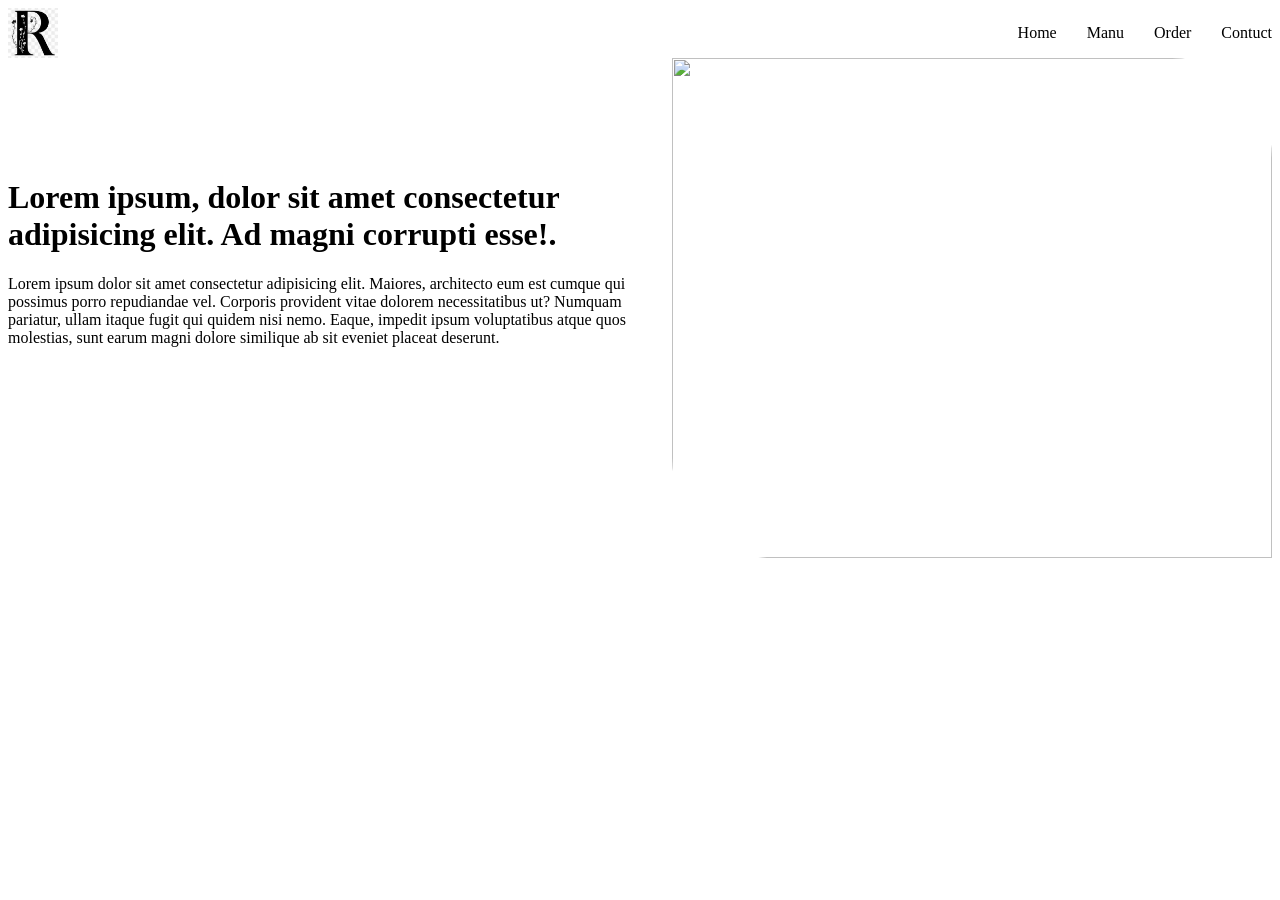
==== index.html @ 22c67a63 "fixted img and file name" ====
<!DOCTYPE html>
<html lang="en">
    <head>
        <meta charset="UTF-8">
        <meta name="viewport" content="width=device-width, initial-scale=1.0">
        <title>ramasta</title>
        <link rel="shortcut icon" href="./image/download.jpg"
            type="image/x-icon">
    </head>
    <body>
        <nav style="display:flex;justify-content: space-between;">
            <img height="50px" width="50px" src="./image/download.jpg"
                alt="logo">
            <ul style="display:flex; list-style: none; gap:30px;">
                <li>Home</li>
                <li>Manu</li>
                <li>Order</li>
                <li>Contuct</li>
            </ul>
        </nav>
        <header style="display:flex; justify-content: space-between; ">
            <div style="margin-top:100px" class="Text">
                <h1>Lorem ipsum, dolor sit amet consectetur adipisicing elit. Ad
                    magni corrupti esse!.</h1>

                <p>Lorem ipsum dolor sit amet consectetur adipisicing elit.
                    Maiores, architecto eum est cumque qui possimus porro
                    repudiandae vel. Corporis provident vitae dolorem
                    necessitatibus ut? Numquam pariatur, ullam itaque fugit qui
                    quidem nisi nemo. Eaque, impedit ipsum voluptatibus atque
                    quos molestias, sunt earum magni dolore similique ab sit
                    eveniet placeat deserunt.</p>
            </div>
            <div class="Heroimg">
                <img height="500px" width="600px"style="border-top-right-radius: 100px; border-bottom-left-radius: 100px;" src="./image/signacerdish.avifit " alt="">
            </div>
        </header>
    </body>
</html>
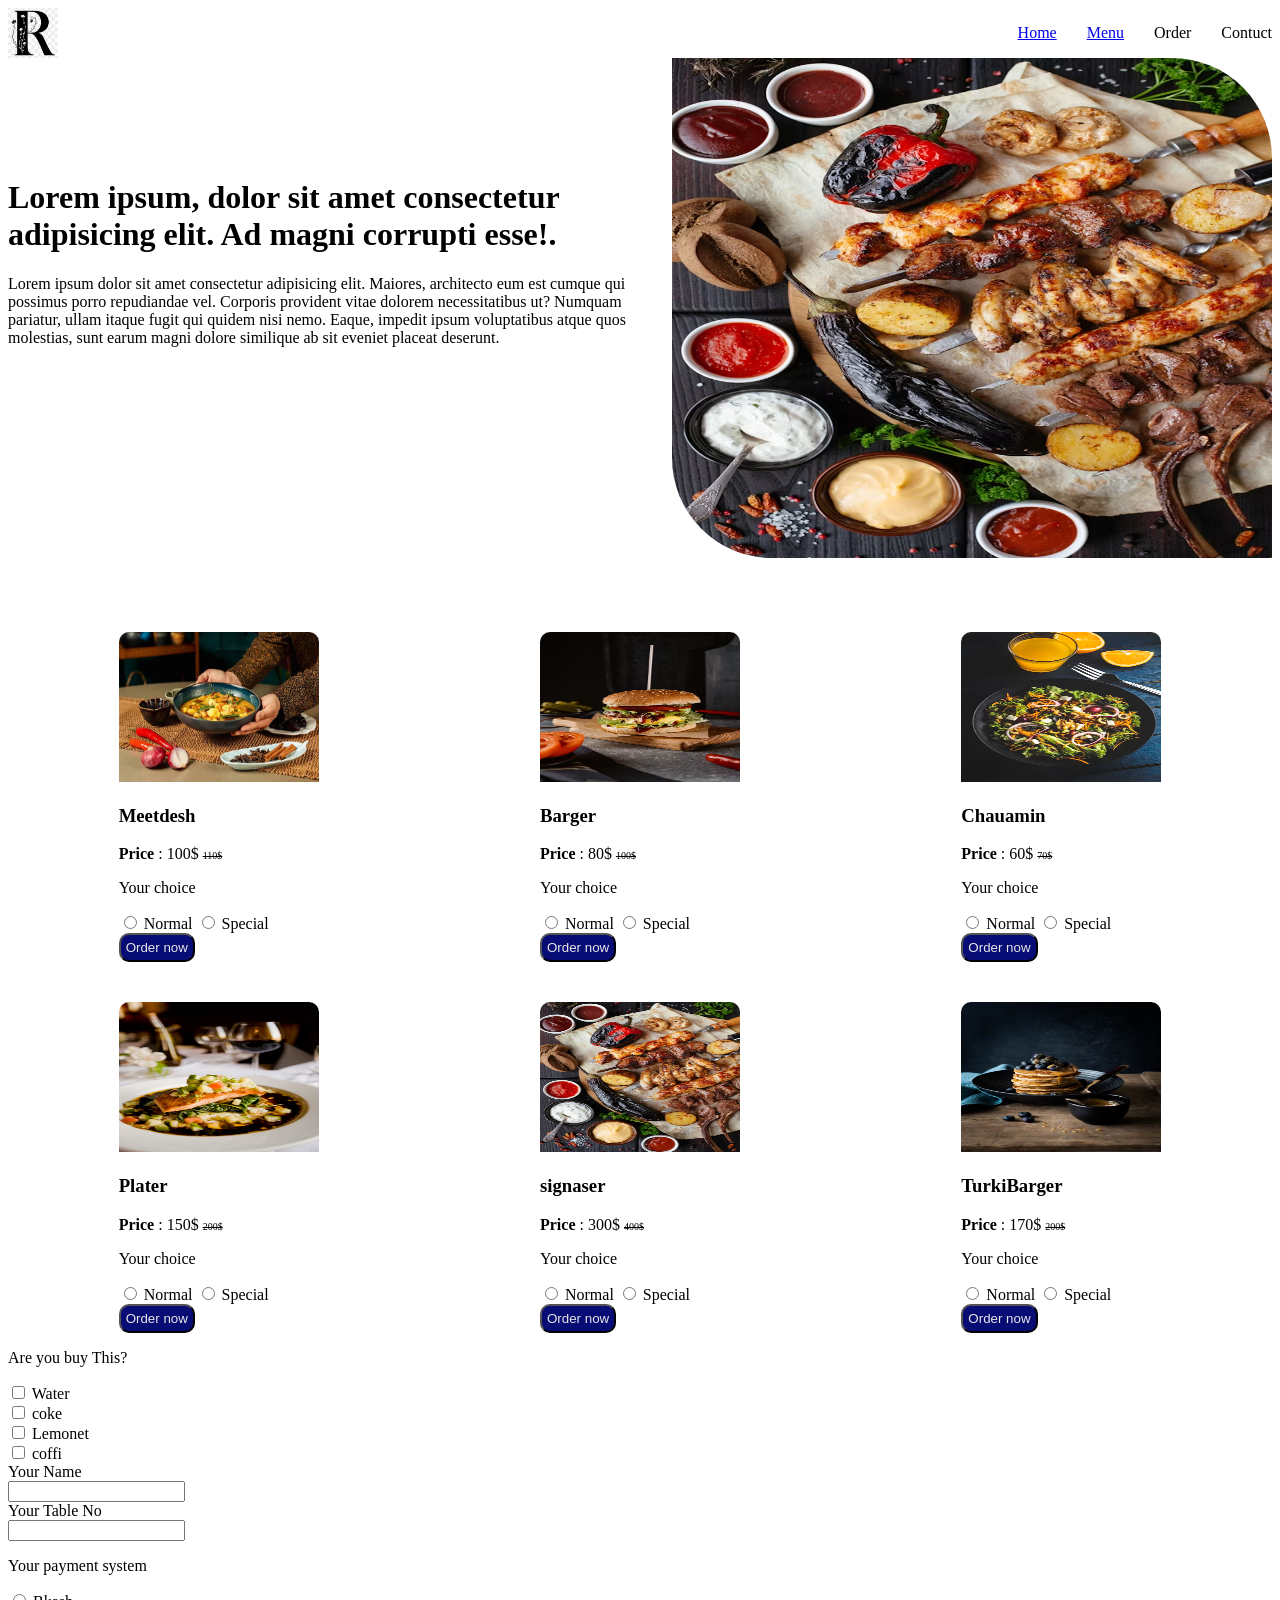
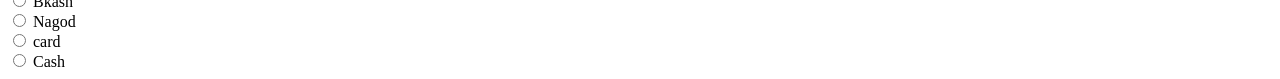
==== commit c4263cbe: "menu done" ====
--- a/index.html
+++ b/index.html
@@ -12,8 +12,8 @@
             <img height="50px" width="50px" src="./image/download.jpg"
                 alt="logo">
             <ul style="display:flex; list-style: none; gap:30px;">
-                <li>Home</li>
-                <li>Manu</li>
+                <li><a href="#">Home</a></li>
+                <li><a href="#menu">Menu</a></li>
                 <li>Order</li>
                 <li>Contuct</li>
             </ul>
@@ -32,8 +32,152 @@
                     eveniet placeat deserunt.</p>
             </div>
             <div class="Heroimg">
-                <img height="500px" width="600px"style="border-top-right-radius: 100px; border-bottom-left-radius: 100px;" src="./image/signacerdish.avifit " alt="">
+                <img height="500px" width="600px"
+                    style="border-top-right-radius: 100px; border-bottom-left-radius: 100px;"
+                    src="./image/signacerdish.avif" alt>
             </div>
         </header>
+        <section>
+           <div  id="menu" style="display: grid; grid-template-columns: 1fr 1fr 1fr; place-items: center; margin-top: 70px;">
+             <div>
+                <img style="border-top-right-radius: 10px;border-top-left-radius: 10px;" height="150px" width="200px" src="./image/meetdesh.webp" alt="meetdesh">
+                <h3>Meetdesh</h3>
+                <p><strong>Price </strong>: 100$ <del style="font-size:10px">110$</del></p>
+                <p>Your choice</p>
+
+                <input type="radio" name="choice" id="choice-normal"
+                    value="normal">
+                <label for="choice-normal">Normal</label>
+
+                <input type="radio" name="choice" id="choice-special"
+                    value="special">
+                <label for="choice-special">Special</label>
+
+            <button style="display: block; color: rgb(232, 230, 230); background:rgb(7, 13, 117); padding:5px; border-radius:10px">Order now</button>
+            </div>
+             <div>
+                <img style="border-top-right-radius: 10px;border-top-left-radius: 10px;" height="150px" width="200px" src="./image/barger.avif" alt="Barger">
+                <h3>Barger</h3>
+                <p><strong>Price </strong>: 80$ <del style="font-size:10px">100$</del></p>
+                <p>Your choice</p>
+
+                <input type="radio" name="choice" id="choice-normal"
+                    value="normal">
+                <label for="choice-normal">Normal</label>
+
+                <input type="radio" name="choice" id="choice-special"
+                    value="special">
+                <label for="choice-special">Special</label>
+
+            <button style="display: block;color: rgb(232, 230, 230); background:rgb(7, 13, 117); padding:5px; border-radius:10px">Order now</button>
+            </div>
+             <div>
+                <img style="border-top-right-radius: 10px;border-top-left-radius: 10px;" height="150px" width="200px" src="./image/chamin.avif" alt="Chauamin">
+                <h3>Chauamin</h3>
+                <p><strong>Price </strong>: 60$ <del style="font-size:10px">70$</del></p>
+                <p>Your choice</p>
+
+                <input type="radio" name="choice" id="choice-normal"
+                    value="normal">
+                <label for="choice-normal">Normal</label>
+
+                <input type="radio" name="choice" id="choice-special"
+                    value="special">
+                <label for="choice-special">Special</label>
+
+            <button style="display: block; color: rgb(232, 230, 230); background:rgb(7, 13, 117); padding:5px; border-radius:10px">Order now</button>
+            </div>
+             <div style="margin-top:40px">
+                <img style="border-top-right-radius: 10px;border-top-left-radius: 10px;" height="150px" width="200px" src="./image/plater.avif" alt="plater">
+                <h3>Plater</h3>
+                <p><strong>Price </strong>: 150$ <del style="font-size:10px">200$</del></p>
+                <p>Your choice</p>
+
+                <input type="radio" name="choice" id="choice-normal"
+                    value="normal">
+                <label for="choice-normal">Normal</label>
+
+                <input type="radio" name="choice" id="choice-special"
+                    value="special">
+                <label for="choice-special">Special</label>
+
+            <button style="display: block;color: rgb(232, 230, 230); background:rgb(7, 13, 117); padding:5px; border-radius:10px">Order now</button>
+            </div>
+             <div style="margin-top:40px">
+                <img style="border-top-right-radius: 10px;border-top-left-radius: 10px;" height="150px" width="200px" src="./image/signacerdish.avif" alt="sinnacer">
+                <h3>signaser</h3>
+                <p><strong>Price </strong>: 300$ <del style="font-size:10px">400$</del></p>
+                <p>Your choice</p>
+
+                <input type="radio" name="choice" id="choice-normal"
+                    value="normal">
+                <label for="choice-normal">Normal</label>
+
+                <input type="radio" name="choice" id="choice-special"
+                    value="special">
+                <label for="choice-special">Special</label>
+
+            <button style="display: block; color: rgb(232, 230, 230); background:rgb(7, 13, 117); padding:5px; border-radius:10px">Order now</button>
+            </div>
+             <div style="margin-top:40px">
+                <img style="border-top-right-radius: 10px;border-top-left-radius: 10px;" height="150px" width="200px" src="./image/turkibarger.avif" alt="turkiBarger">
+                <h3>TurkiBarger</h3>
+                <p><strong>Price </strong>: 170$ <del style="font-size:10px">200$</del></p>
+                <p>Your choice</p>
+
+                <input type="radio" name="choice" id="choice-normal"
+                    value="normal">
+                <label for="choice-normal">Normal</label>
+
+                <input type="radio" name="choice" id="choice-special"
+                    value="special">
+                <label for="choice-special">Special</label>
+
+            <button style="display: block;color: rgb(232, 230, 230); background:rgb(7, 13, 117); padding:5px; border-radius:10px">Order now</button>
+            </div>    
+           </div>
+        </section>
+        <section>
+            <div class="left">
+                <p>Are you buy This?</p>
+                  <input type="checkbox" name="water" id="water" value="water">
+                  <label for="">Water</label>
+                  <br>
+                  <input type="checkbox" name="coke" id="coke" value="coke">
+                  <label for="">coke</label>
+                  <br>
+                  <input type="checkbox" name="Lemonet" id="Lemonet" value="Lemonet">
+                  <label for="">Lemonet</label>
+                  <br>
+                  <input type="checkbox" name="coffi" id="coffi" value="coffi">
+                  <label for="">coffi</label>
+            
+            </div>
+            <div class="right">
+                <label for="name">Your Name</label>
+                <br>
+                <input id="name" type="text">
+                <br>
+                <label for="number">Your Table No</label>
+                <br>
+                <input type="number" name="" id="number">
+                 <br>
+                 <p>Your payment system</p>
+                  <input type="radio" name="payment" id="bkash">
+                 <label for="bkash">Bkash</label>
+                 <br>
+                  <input type="radio" name="payment" id="nagod">
+                 <label for="nagod">Nagod</label>
+                 <br>
+                  <input type="radio" name="payment" id="card">
+                 <label for="card">card</label>
+                 <br>
+                  <input type="radio" name="payment" id="cash">
+                 <label for="cash">Cash</label>
+                 <br>
+
+                
+            </div>
+        </section>
     </body>
 </html>
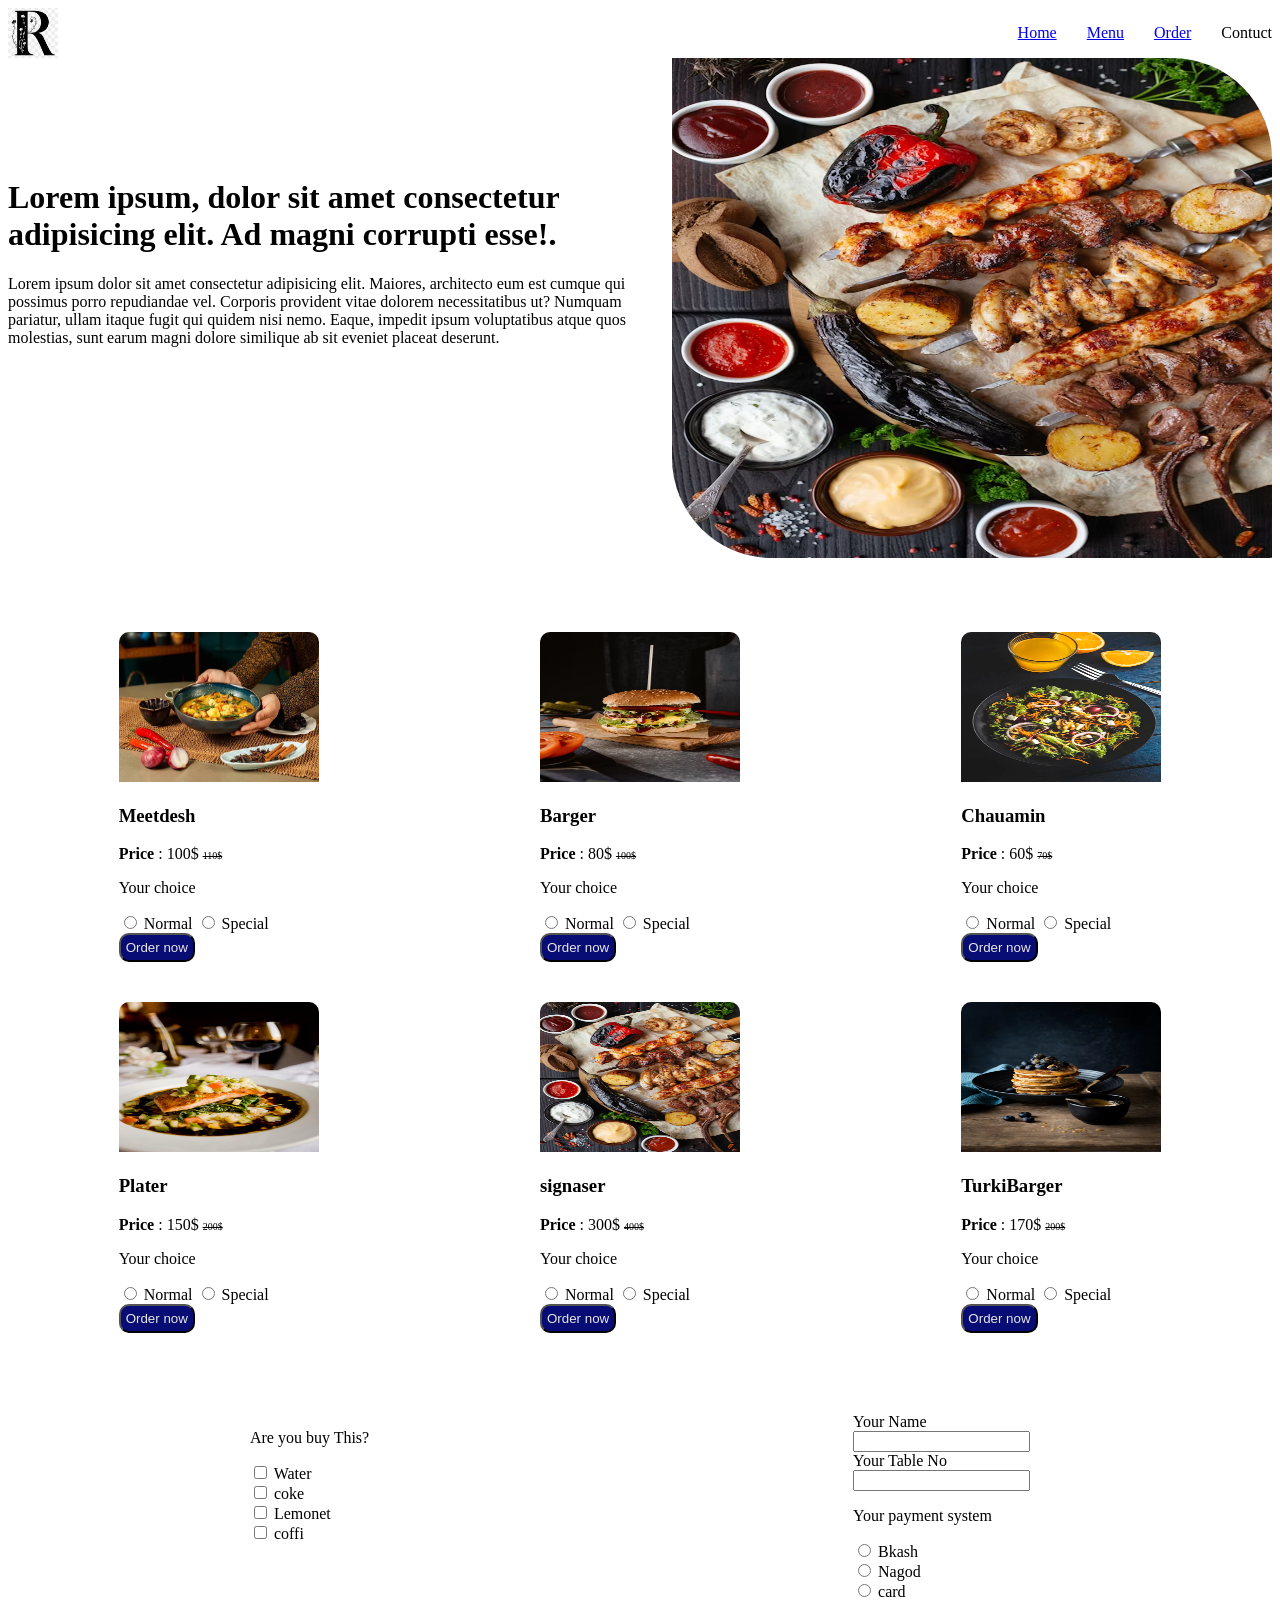
==== commit 75ba5a88: "payment system done" ====
--- a/index.html
+++ b/index.html
@@ -14,7 +14,7 @@
             <ul style="display:flex; list-style: none; gap:30px;">
                 <li><a href="#">Home</a></li>
                 <li><a href="#menu">Menu</a></li>
-                <li>Order</li>
+                <li><a href="#Order">Order</a></li>
                 <li>Contuct</li>
             </ul>
         </nav>
@@ -137,7 +137,7 @@
             </div>    
            </div>
         </section>
-        <section>
+        <section id="Order" style="display:flex;justify-content:space-around; margin-top:80px">
             <div class="left">
                 <p>Are you buy This?</p>
                   <input type="checkbox" name="water" id="water" value="water">
@@ -154,7 +154,8 @@
             
             </div>
             <div class="right">
-                <label for="name">Your Name</label>
+
+                 <label for="name">Your Name</label>
                 <br>
                 <input id="name" type="text">
                 <br>
@@ -176,6 +177,24 @@
                  <label for="cash">Cash</label>
                  <br>
 
+                <!-- <label for="name">Your Name</label>
+                <br>
+                <input id="name" type="text">
+                <br>
+                <label for="number">Your Table No</label>
+                <br>
+                <input type="number" name="" id="number">
+                 <br>
+                <div class="payment" >
+                     <p style="display:inline;">Your payment system</p>
+                 <select>
+                    <option value="0">cash</option>
+                    <option value="1">Bkash</option>
+                    <option value="2">Card</option>
+                    <option value="3">Nagod</option>
+                 </select>  -->
+                </div>
+
                 
             </div>
         </section>
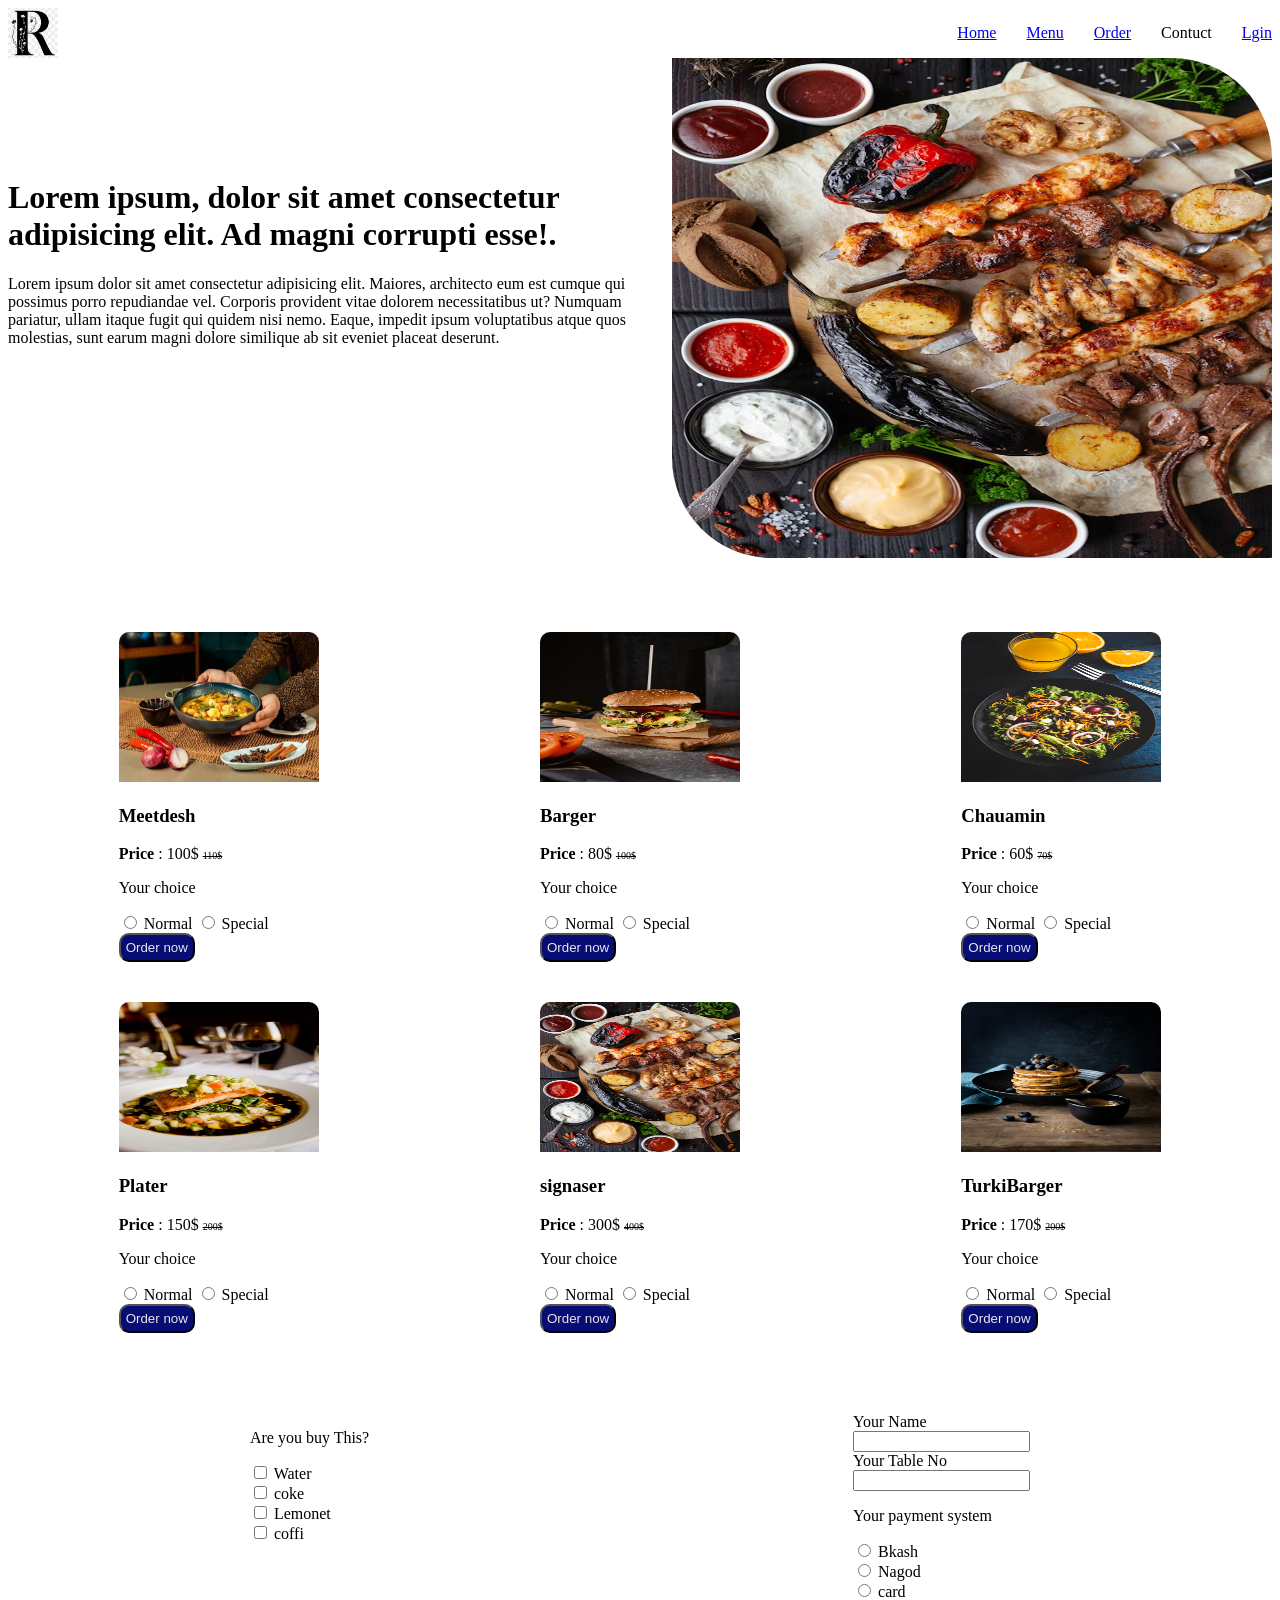
==== commit 11818c4c: "new account done" ====
--- a/index.html
+++ b/index.html
@@ -16,6 +16,7 @@
                 <li><a href="#menu">Menu</a></li>
                 <li><a href="#Order">Order</a></li>
                 <li>Contuct</li>
+                <li><a href="./m3/login-page.html">Lgin</a></li>
             </ul>
         </nav>
         <header style="display:flex; justify-content: space-between; ">
